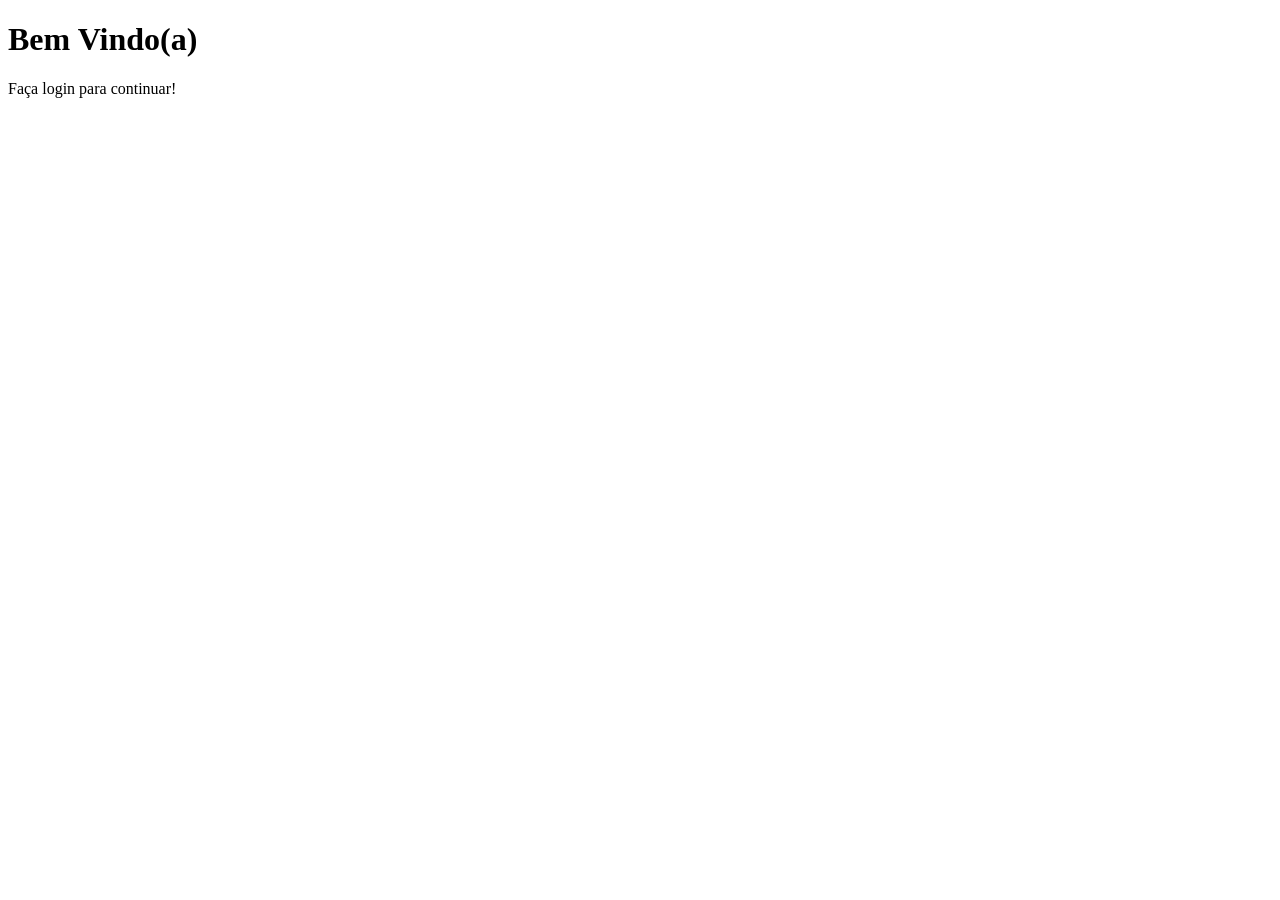
==== telalogin.html @ 676dd2b1 "uptade" ====
<!DOCTYPE html>
<html lang="en">
<head>
    <meta charset="UTF-8">
    <meta name="viewport" content="width=device-width, initial-scale=1.0">
    <title>Login Fabrica de Salgados</title>
    <link rel="stylesheet" href="estilos/telalogin.css">
</head>
<body>
    <h1>Bem Vindo(a)</h1>
    <p>Faça login para continuar!</p>
</body>
</html>
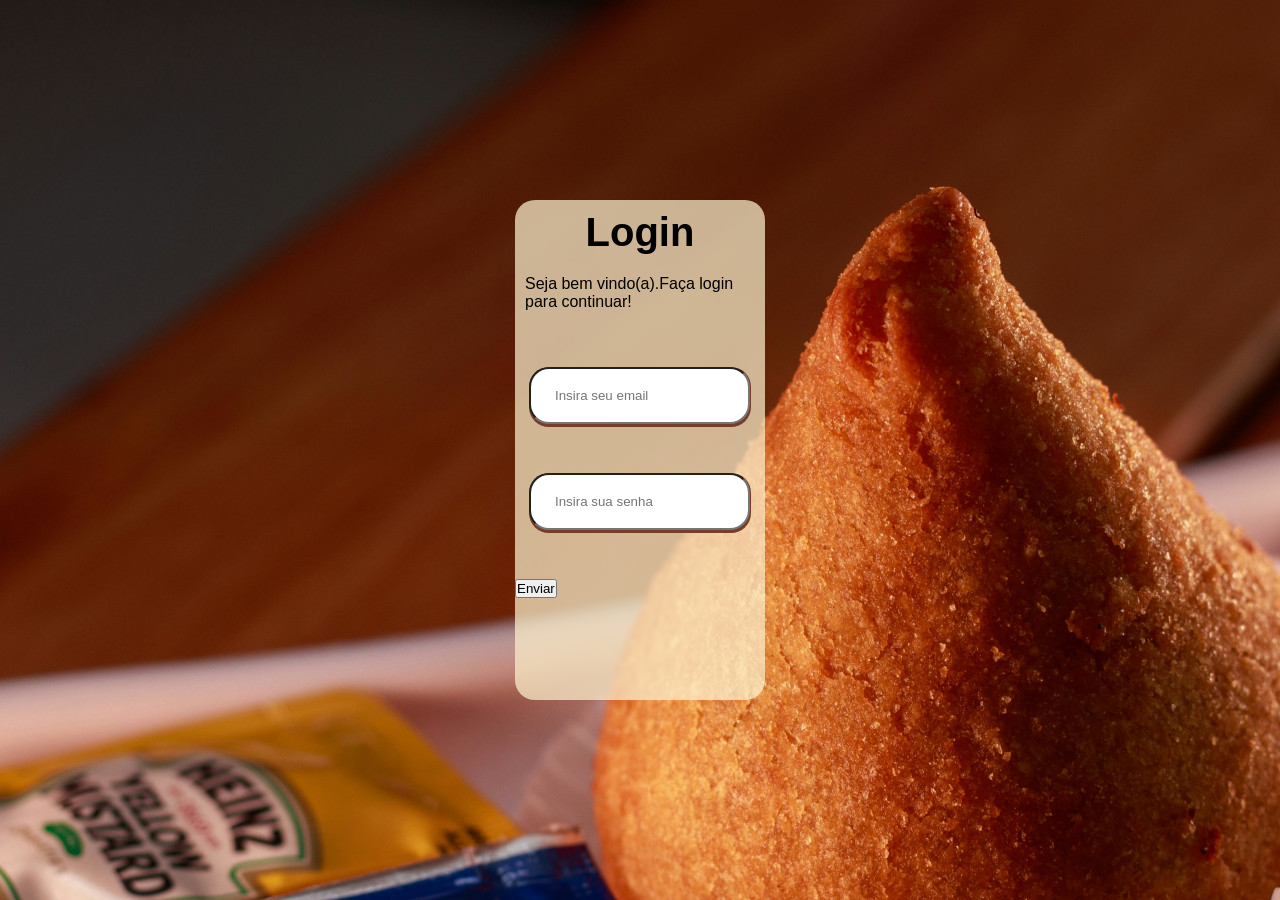
==== commit 9543206b: "uptade" ====
--- a/telalogin.html
+++ b/telalogin.html
@@ -5,9 +5,35 @@
     <meta name="viewport" content="width=device-width, initial-scale=1.0">
     <title>Login Fabrica de Salgados</title>
     <link rel="stylesheet" href="estilos/telalogin.css">
+    <link rel="stylesheet" href="estilos/media-querylogin.css">
 </head>
 <body>
-    <h1>Bem Vindo(a)</h1>
-    <p>Faça login para continuar!</p>
+    <main>
+        <section id="login">
+            <div id="form">
+                <h1>Login</h1>
+                <p>Seja bem vindo(a).Faça login para continuar!</p>
+                <form action="login.php" method="post">
+                    <div>
+                        <input type="email" name="iemail" id="iemail" placeholder="Insira seu email">
+                        <label for="iemail"></label>
+                    </div>
+                    <div>
+                        <input type="password" name="isenha" id="isenha" placeholder="Insira sua senha">
+                        <label for="isenha"></label>
+
+                    </div>
+                    <input type="submit" value="Enviar">
+                    
+
+                </form>
+            </div>
+            
+        </section>
+    </main>
+  
+        
+    
+    
 </body>
 </html>
--- a/estilos/telalogin.css
+++ b/estilos/telalogin.css
@@ -0,0 +1,52 @@
+@charset "UTF-8";
+*{
+    margin: 0px;
+    padding: 0px;
+    box-sizing: border-box;
+}
+/*Cores
+#FDF0CC
+*/
+
+body,html{
+    font-family: Arial, Helvetica, sans-serif;
+    background-color: #fdf0cc;
+    background-image: url(../imagens/salgadinhoktchup.jpg);
+    background-position-x: center;
+}
+div#form>h1{
+    text-align: center;
+    padding: 10px;
+    font-size: 2.5em;
+}
+div#form>p{
+    
+    padding: 10px;
+}
+section{
+    background-color: white;
+}
+
+section#login{
+    background-color:#fdf0ccb7;
+    width: 250px;
+    height: 500px;
+    position: absolute;
+    top: 50%;
+    left: 50%;
+    border-radius: 20px;
+    transform: translate(-50%,-50%);
+    
+}
+form div{
+    background-color: #783d28;
+    height: 60px;
+    margin: 46px 14px;
+    border-radius: 20px;
+}
+form>div>input{
+    height: 57px;
+    padding: 24px;
+    border-radius: 20px;
+}
+
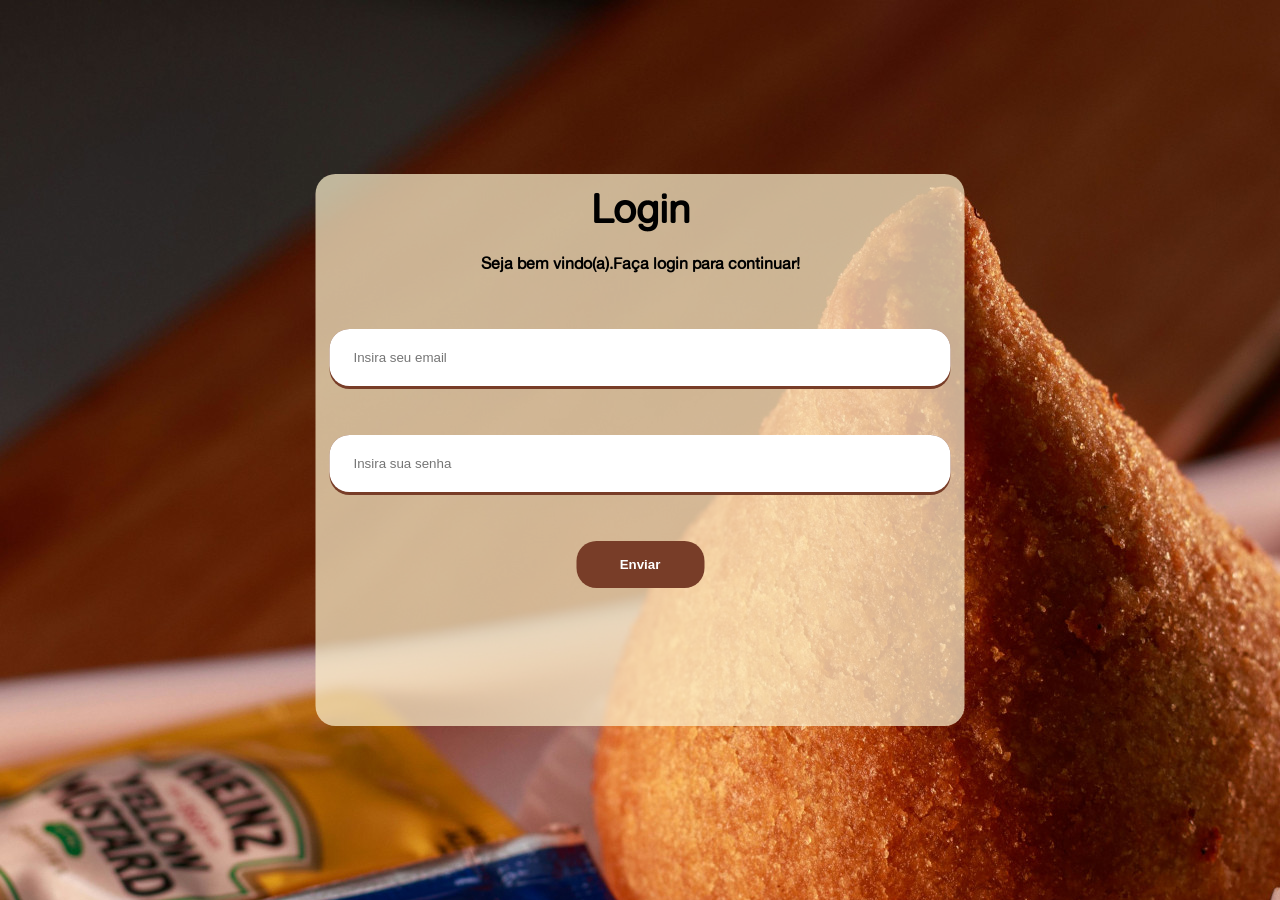
==== commit b93cc8e8: "uptade" ====
--- a/telalogin.html
+++ b/telalogin.html
@@ -1,5 +1,5 @@
 <!DOCTYPE html>
-<html lang="en">
+<html lang="pt-br">
 <head>
     <meta charset="UTF-8">
     <meta name="viewport" content="width=device-width, initial-scale=1.0">
@@ -15,11 +15,11 @@
                 <p>Seja bem vindo(a).Faça login para continuar!</p>
                 <form action="login.php" method="post">
                     <div>
-                        <input type="email" name="iemail" id="iemail" placeholder="Insira seu email">
+                        <input type="email" name="iemail" id="iemail" maxlength="30" required placeholder="Insira seu email">
                         <label for="iemail"></label>
                     </div>
                     <div>
-                        <input type="password" name="isenha" id="isenha" placeholder="Insira sua senha">
+                        <input type="password" name="isenha" id="isenha" minlength="8" required placeholder="Insira sua senha">
                         <label for="isenha"></label>
 
                     </div>
--- a/estilos/telalogin.css
+++ b/estilos/telalogin.css
@@ -1,4 +1,13 @@
 @charset "UTF-8";
+
+@font-face {
+    font-family: 'Altehaas';
+    src: url('../fontes/AlteHaasGroteskRegular.ttf') format('truetype');
+}
+:root{
+    --fonte-altehaas:'Altehaas';
+}
+
 *{
     margin: 0px;
     padding: 0px;
@@ -9,7 +18,7 @@
 */
 
 body,html{
-    font-family: Arial, Helvetica, sans-serif;
+   font-family: var(--fonte-altehaas);
     background-color: #fdf0cc;
     background-image: url(../imagens/salgadinhoktchup.jpg);
     background-position-x: center;
@@ -36,17 +45,37 @@
     left: 50%;
     border-radius: 20px;
     transform: translate(-50%,-50%);
-    
+    transition: width .3s, height .3s;
+    transition-timing-function: ease;
 }
 form div{
     background-color: #783d28;
     height: 60px;
     margin: 46px 14px;
     border-radius: 20px;
+    
+    
 }
 form>div>input{
     height: 57px;
     padding: 24px;
     border-radius: 20px;
+    border: none;
+    display: block;
+    width: 100%;
 }
 
+form>input[type=submit]{
+    display: block;
+    width: 128px;
+    height: 47px;
+    color: white;
+    background-color: #783d28;
+    border-radius: 20px;
+    margin: auto;
+    border: none;
+}
+form>input[type=submit]:hover{
+    cursor: pointer;
+    box-shadow: 5px 5px 18px 1px rgba(0, 0, 0, 0.514);
+}
--- a/estilos/media-querylogin.css
+++ b/estilos/media-querylogin.css
@@ -0,0 +1,33 @@
+@charset "UTF-8";
+
+@media screen and (min-width: 768px) and (max-width: 992px) {
+    section#login{
+        width: 471px;
+        height: 516px;
+    }
+    form>div>input{
+        width: 441px;
+        width: 100%
+    }
+    div#form>p{
+        text-align: center;
+    }
+}
+
+@media screen and (min-width:992px){
+    section#login{
+        width: 649px;
+        height: 552px;
+    }
+    form>div>input{
+        width: 620px;
+        width: 100%
+    }
+    div#form>p{
+        text-align: center;
+        font-weight: bold;
+    }
+    form>input[type=submit]{
+        font-weight: bold;
+    }
+}
